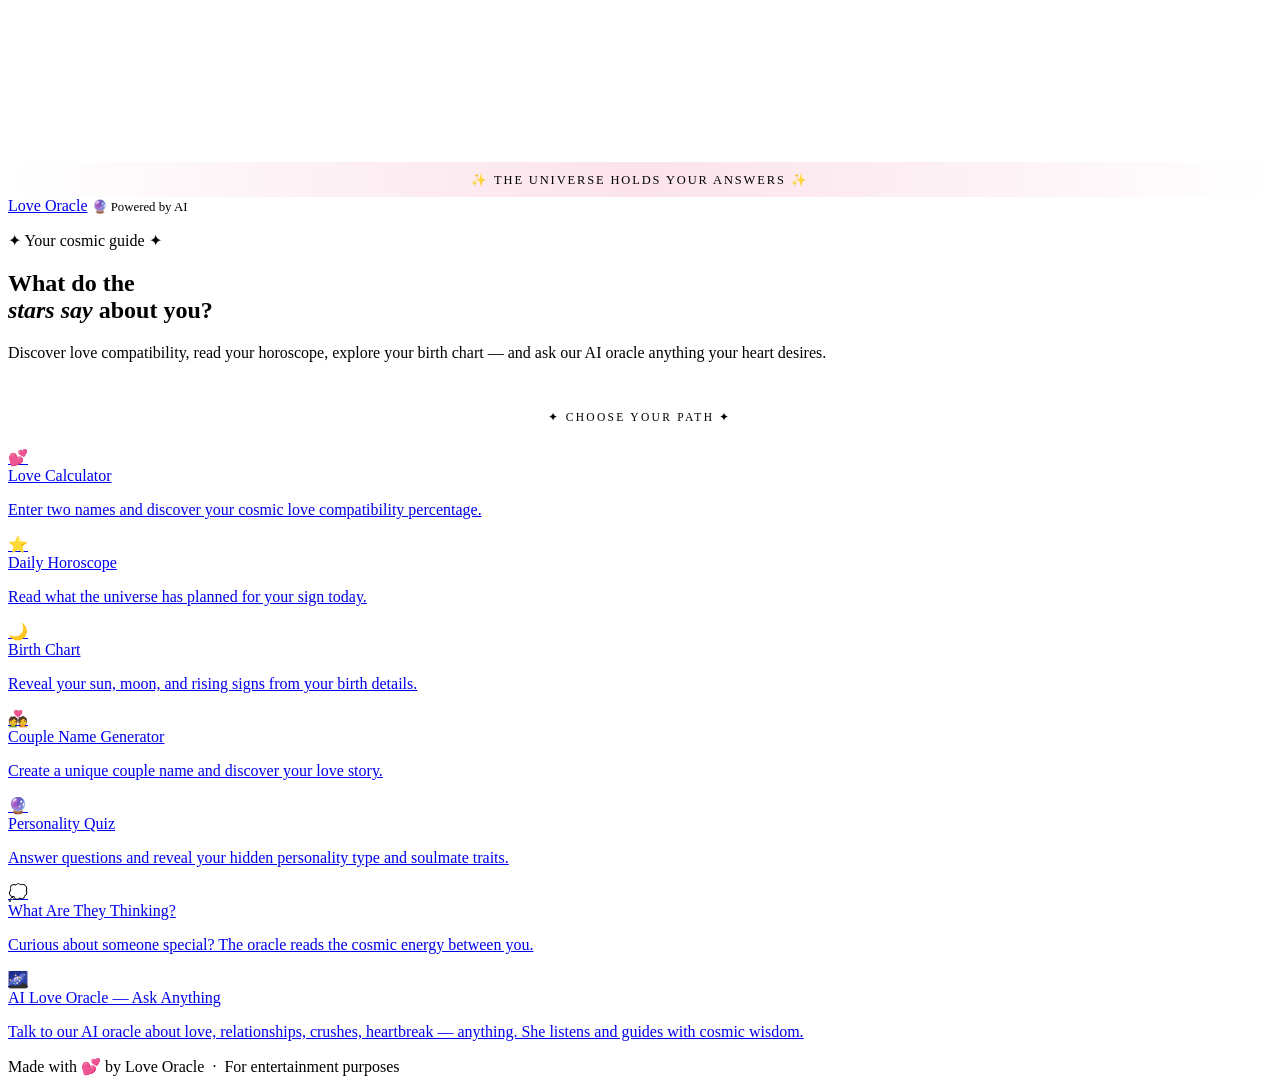
==== index.html @ 38347f35 "Add files via upload" ====
<!DOCTYPE html>
<html lang="en">
<head>
  <meta charset="UTF-8"/>
  <meta name="viewport" content="width=device-width, initial-scale=1.0"/>
  <title>Love Oracle — Your Cosmic Guide to Love & Life</title>
  <meta name="description" content="Discover your love compatibility, horoscope, birth chart and more. Powered by AI and the stars."/>
  <link rel="stylesheet" href="css/style.css"/>
  <style>
    .tagline-bar {
      text-align: center;
      padding: 0.6rem;
      background: linear-gradient(90deg, transparent, rgba(232,65,122,0.15), transparent);
      font-size: 0.78rem;
      letter-spacing: 0.15em;
      color: var(--gold);
      text-transform: uppercase;
      border-bottom: 1px solid var(--border);
    }

    .section-label {
      text-align: center;
      font-size: 0.72rem;
      letter-spacing: 0.2em;
      text-transform: uppercase;
      color: var(--soft);
      margin: 3rem 0 1.5rem;
    }

    .oracle-cta {
      max-width: 600px;
      margin: 1rem auto 3rem;
      background: linear-gradient(135deg, rgba(45,27,105,0.5), rgba(232,65,122,0.15));
      border: 1px solid rgba(232,65,122,0.35);
      border-radius: 20px;
      padding: 2rem;
      text-align: center;
    }

    .oracle-cta h2 {
      font-family: 'Cormorant Garamond', serif;
      font-size: 1.8rem;
      font-style: italic;
      color: var(--blush);
      margin-bottom: 0.5rem;
    }

    .oracle-cta p {
      color: var(--soft);
      font-size: 0.85rem;
      margin-bottom: 1.3rem;
      font-weight: 300;
    }

    .oracle-cta a {
      display: inline-block;
      padding: 0.9rem 2.5rem;
      background: linear-gradient(135deg, var(--rose), #c0306a);
      border-radius: 14px;
      color: white;
      text-decoration: none;
      font-weight: 500;
      font-size: 0.95rem;
      transition: transform 0.2s, box-shadow 0.2s;
    }

    .oracle-cta a:hover {
      transform: translateY(-2px);
      box-shadow: 0 8px 30px rgba(232,65,122,0.4);
    }
  </style>
</head>
<body>
  <canvas id="stars-canvas"></canvas>
  <div class="hearts-bg"></div>

  <div class="page">
    <div class="tagline-bar">✨ The universe holds your answers ✨</div>

    <nav>
      <a href="index.html" class="nav-logo">Love <span>Oracle</span></a>
      <span style="font-size:0.8rem; color:var(--soft);">🔮 Powered by AI</span>
    </nav>

    <section class="hero">
      <p class="hero-eyebrow">✦ Your cosmic guide ✦</p>
      <h1 class="hero-title">What do the<br/><em>stars say</em> about you?</h1>
      <p class="hero-sub">Discover love compatibility, read your horoscope, explore your birth chart — and ask our AI oracle anything your heart desires.</p>
    </section>

    <p class="section-label">✦ Choose your path ✦</p>

    <div class="tools-grid">
      <a href="love-calculator/index.html" class="tool-card">
        <span class="tool-icon">💕</span>
        <div class="tool-name">Love Calculator</div>
        <p class="tool-desc">Enter two names and discover your cosmic love compatibility percentage.</p>
      </a>

      <a href="horoscope/index.html" class="tool-card">
        <span class="tool-icon">⭐</span>
        <div class="tool-name">Daily Horoscope</div>
        <p class="tool-desc">Read what the universe has planned for your sign today.</p>
      </a>

      <a href="birth-chart/index.html" class="tool-card">
        <span class="tool-icon">🌙</span>
        <div class="tool-name">Birth Chart</div>
        <p class="tool-desc">Reveal your sun, moon, and rising signs from your birth details.</p>
      </a>

      <a href="couple-names/index.html" class="tool-card">
        <span class="tool-icon">💑</span>
        <div class="tool-name">Couple Name Generator</div>
        <p class="tool-desc">Create a unique couple name and discover your love story.</p>
      </a>

      <a href="personality-quiz/index.html" class="tool-card">
        <span class="tool-icon">🔮</span>
        <div class="tool-name">Personality Quiz</div>
        <p class="tool-desc">Answer questions and reveal your hidden personality type and soulmate traits.</p>
      </a>

      <a href="think-of-me/index.html" class="tool-card">
        <span class="tool-icon">💭</span>
        <div class="tool-name">What Are They Thinking?</div>
        <p class="tool-desc">Curious about someone special? The oracle reads the cosmic energy between you.</p>
      </a>

      <a href="ai-oracle/index.html" class="tool-card" style="grid-column: 1/-1; background: linear-gradient(135deg, rgba(45,27,105,0.4), rgba(232,65,122,0.12)); border-color: rgba(232,65,122,0.4);">
        <span class="tool-icon">🌌</span>
        <div class="tool-name" style="color:var(--gold);">AI Love Oracle — Ask Anything</div>
        <p class="tool-desc">Talk to our AI oracle about love, relationships, crushes, heartbreak — anything. She listens and guides with cosmic wisdom.</p>
      </a>
    </div>

    <footer>
      <p>Made with 💕 by Love Oracle &nbsp;·&nbsp; For entertainment purposes</p>
    </footer>
  </div>

  <script src="js/main.js"></script>
</body>
</html>
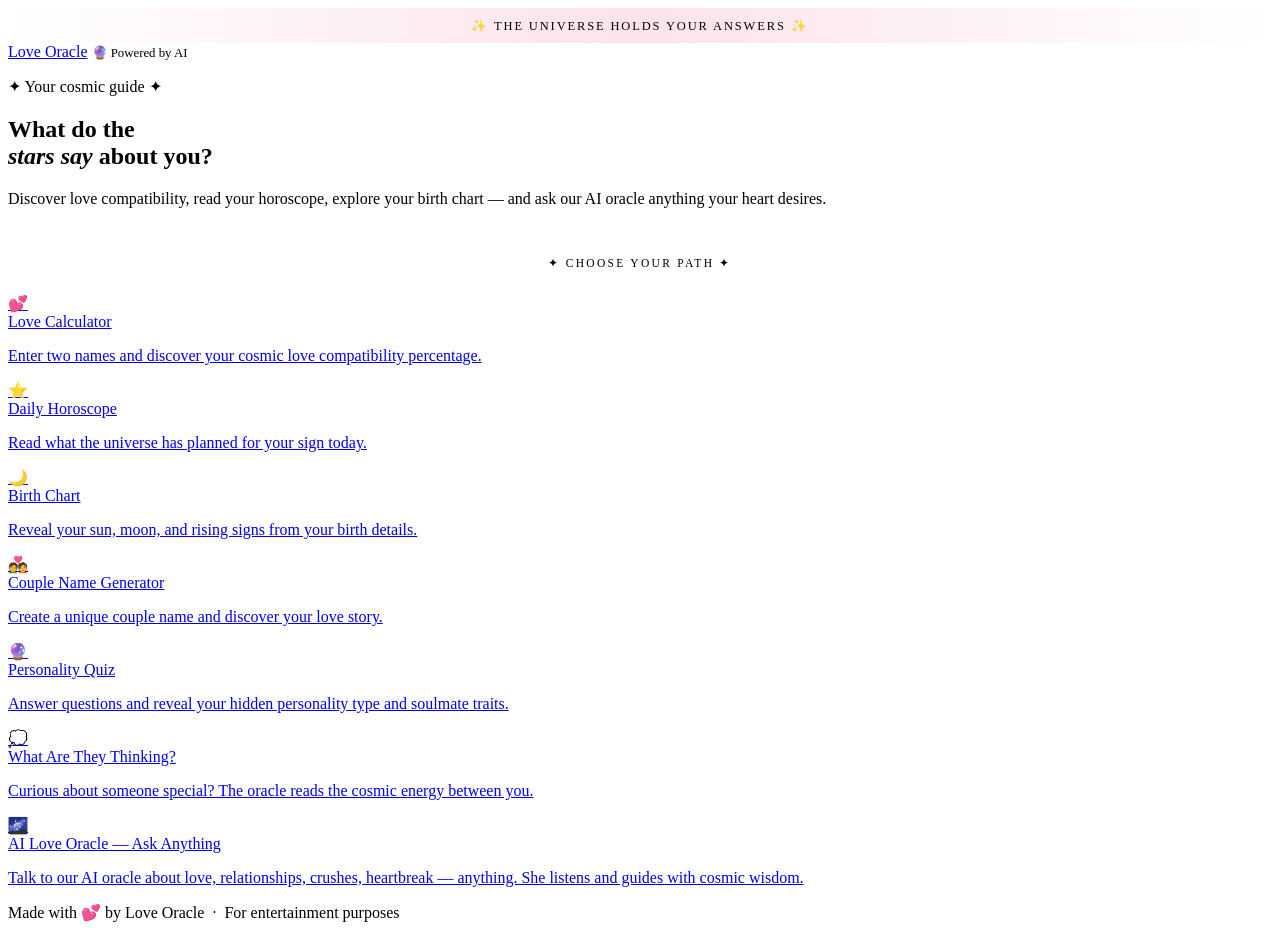
==== commit dcdaf33a: "Remove unused canvas and background elements Removed stars canvas and hearts background div from HTM" ====
--- a/index.html
+++ b/index.html
@@ -71,8 +71,6 @@
   </style>
 </head>
 <body>
-  <canvas id="stars-canvas"></canvas>
-  <div class="hearts-bg"></div>
 
   <div class="page">
     <div class="tagline-bar">✨ The universe holds your answers ✨</div>
